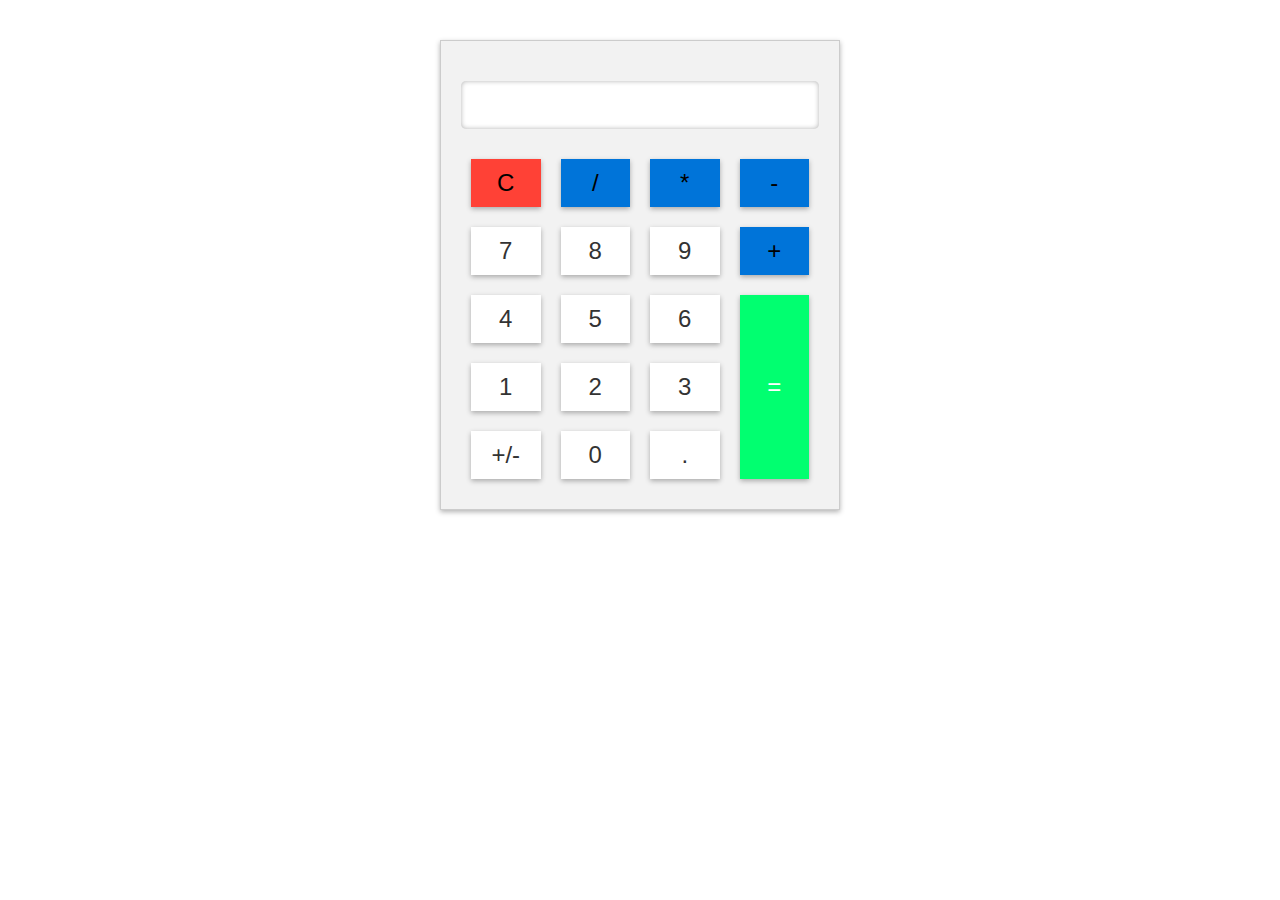
==== Calculator/index.html @ 2b97f425 "first calculator commit" ====
<!DOCTYPE html>
<html lang="en">

<head>
    <meta charset="UTF-8">
    <meta name="viewport" content="width=device-width, initial-scale=1.0">
    <link rel="stylesheet" href="style.css">
    <title>Calculator</title>
</head>

<body>
    <div class="calculator">
        <input type="text" id="result" readonly>
        <div class="buttons"></div>
    </div>
    <script src="script.js"></script>
</body>

</html>
---- Calculator/style.css ----
* {
    box-sizing: border-box;
    margin: 0px;
}

.calculator {
    background-color: #f2f2f2;
    padding: 20px;
    max-width: 400px;
    margin: 0 auto;
    border: solid 1px #ccc;
    box-shadow: 0 2px 5px rgba(0, 0, 0, .3);
    margin-top: 40px;
}

#result {
    width: 100%;
    padding: 10px;
    font-size: 24px;
    border: none;
    box-shadow: 0 0 5px rgba(0, 0, 0, .3) inset;
    border-radius: 5px;
    margin-top: 20px;
}

.buttons {
    display: grid;
    grid-template-columns: repeat(4, 1fr);
    margin-top: 20px;
}

button {
    padding: 10px;
    font-size: 24px;
    border: none;
    box-shadow: 0 2px 5px rgba(0, 0, 0, .3);
    margin: 10px;
    transition: background-color .3s ease;
}

button:hover {
    background-color: #ddd;
}

.number,
.decimal,
.reverse {
    background-color: #fff;
    color: #333;
}

.clear {
    background-color: #ff4136;
}

.operator {
    background-color: #0074d9;
}

.equals {
    background-color: #01ff70;
    grid-row: span 3;
    color: #fff;
}
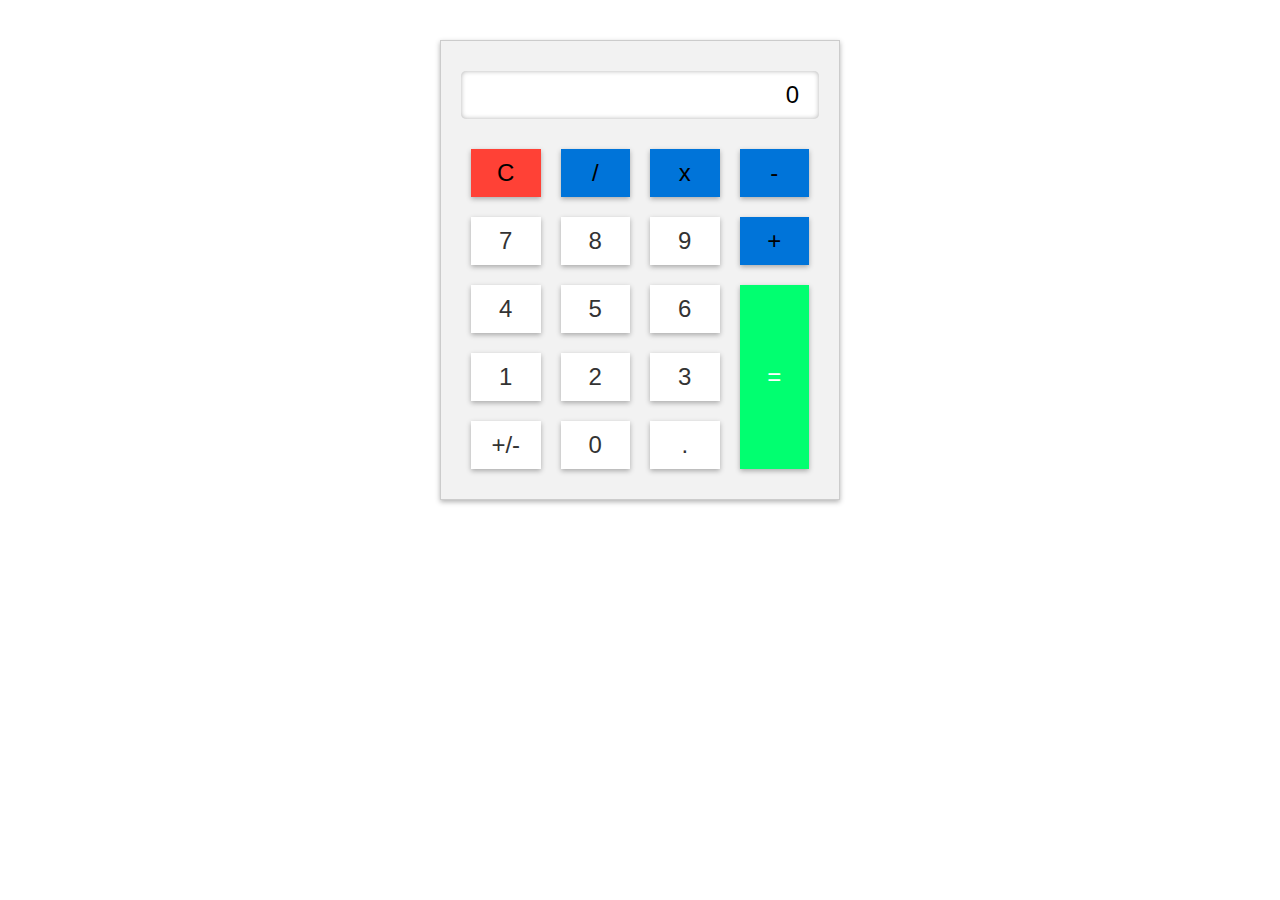
==== commit b2e20921: "second calculator commit" ====
--- a/Calculator/index.html
+++ b/Calculator/index.html
@@ -10,7 +10,8 @@
 
 <body>
     <div class="calculator">
-        <input type="text" id="result" readonly>
+        <p id="dream"></p>
+        <input type="text" id="result" readonly value="0">
         <div class="buttons"></div>
     </div>
     <script src="script.js"></script>
--- a/Calculator/style.css
+++ b/Calculator/style.css
@@ -15,12 +15,13 @@
 
 #result {
     width: 100%;
-    padding: 10px;
+    padding: 10px 20px 10px 10px;
     font-size: 24px;
     border: none;
     box-shadow: 0 0 5px rgba(0, 0, 0, .3) inset;
     border-radius: 5px;
     margin-top: 20px;
+    text-align: right;
 }
 
 .buttons {
@@ -61,4 +62,12 @@
     background-color: #01ff70;
     grid-row: span 3;
     color: #fff;
+}
+
+p {
+    text-align: right;
+    margin-right: 5px;
+    margin-bottom: -10px;
+    color: rgba(0, 0, 0, .6);
+    font-weight: bold;
 }